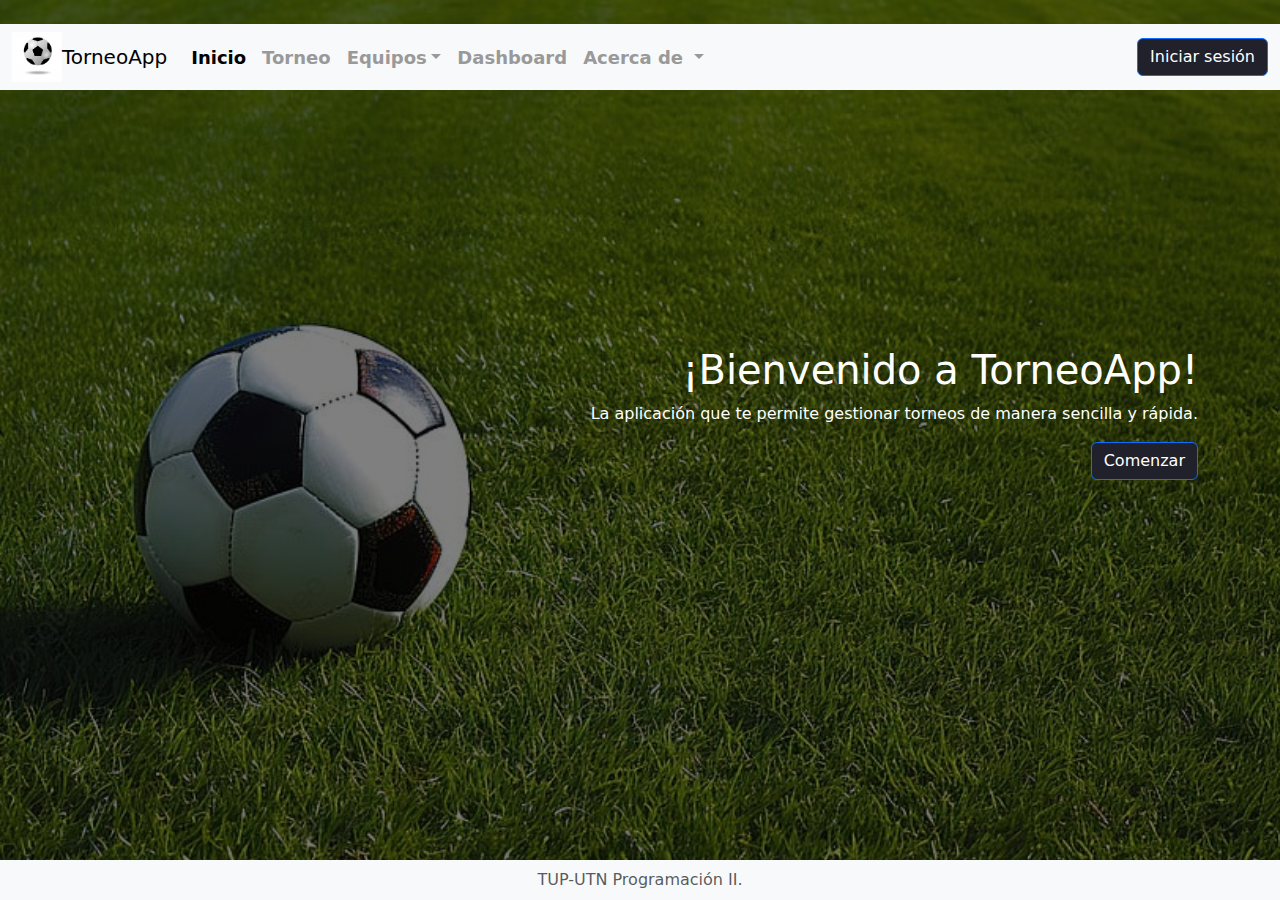
==== ProyectoTorneo/TorneoFront/html/index.html @ a66796f4 "register" ====
<!DOCTYPE html>
<html lang="en">

<head>
  <meta charset="UTF-8">
  <meta name="viewport" content="width=device-width, initial-scale=1.0">
  <title>TorneoApp</title>
  <link href="https://cdn.jsdelivr.net/npm/bootstrap@5.3.3/dist/css/bootstrap.min.css" rel="stylesheet" >
  <script src="https://cdn.jsdelivr.net/npm/bootstrap@5.3.3/dist/js/bootstrap.bundle.min.js"></script>
  <link rel="stylesheet" href="../css/style.css">
</head>

<body class="flex align-items-center py-4" style="background-color: #2D4354;">
  <header>
    <nav class="navbar navbar-expand-lg bg-body-tertiary w-100">
      <div class="container-fluid">
        <img src="../images/logo.jpg" alt="logo" width="50" height="50">
        <a class="navbar-brand" href="index.html">TorneoApp</a>
        <button class="navbar-toggler" type="button" data-bs-toggle="collapse" data-bs-target="#navbarSupportedContent"
          aria-controls="navbarSupportedContent" aria-expanded="false" aria-label="Toggle navigation">
          <span class="navbar-toggler-icon"></span>
        </button>
        <div class="collapse navbar-collapse" id="navbarSupportedContent">
          <ul class="navbar-nav me-auto mb-2 mb-lg-0">
            <li class="nav-item">
              <a class="nav-link active" aria-current="page" href="index.html">Inicio</a>
            </li>
            <li class="nav-item">
              <a class="nav-link" href="soporte.html">Torneo</a>
            </li>
            <li class="nav-item dropdown">
              <a class="nav-link dropdown-toggle" href="#" role="button" data-bs-toggle="dropdown"
                aria-expanded="false">Equipos</a>
              <ul class="dropdown-menu">
                <li><a class="dropdown-item" href="Equipos.html">Ver equipos</a></li>
                <li><a class="dropdown-item" href="transaccion.html">Agregar equipo</a></li>
              </ul>
            </li>
            <li class="nav-item">
              <a class="nav-link" href="dashboard.html">Dashboard</a>
            </li>
            <li class="nav-item dropdown">
              <a class="nav-link dropdown-toggle" href="#" role="button" data-bs-toggle="dropdown"
                aria-expanded="false">
                Acerca de
              </a>
              <ul class="dropdown-menu">
                <li><a class="dropdown-item" href="#">Piotti Pereyra, Cibels Antonella – 412010</a></li>
                <li><a class="dropdown-item" href="#">Parodi, Pedro - 412055</a></li>
                <li><a class="dropdown-item" href="#">Vela Rodriguez, Adrián - 113201</a></li>
                <li><a class="dropdown-item" href="#">Acuña, Facundo - 112679</a></li>
              </ul>
            </li>
          </ul>
          <div class="d-flex justify-content-end">
            <div class="dropdown">
              <button type="button" id="miBoton" class="btn btn-primary dropdown-toggle ms-auto"
                data-bs-toggle="dropdown" aria-expanded="false" data-bs-auto-close="outside"
                style="background-color: #20212B;">
                Iniciar sesión
              </button>
              <form class="dropdown-menu py-4 p-4" id="formularioInicioSesion" ">
                <div class="mb-3">
                  <label for="username" class="form-label">Nombre de usuario</label>
                  <input type="text" name="username" class="form-control" id="username"
                    placeholder="Ingrese su nombre de usuario" required>
                </div>
                <div class="mb-3" id="password-container">
                  <label for="password" class="form-label">Contraseña</label>
                  <input type="password" name="password" class="form-control" id="password"
                    placeholder="Ingrese su contraseña" required>
                </div>
                <div class="text-center">
                <div class="mt-3">
                <button type="button" class="btn btn-primary" id="loginButton" style="background-color: #20212B;" onclick="login()"
                  >Iniciar sesión</button>
                </div>
                <div class="mt-3">
                  <button type="button" class="btn btn-primary" data-bs-toggle="modal" data-bs-target="#registroModal">
                    Registrarse
                  </button>
                </div>

                  <div class="modal" id="registroModal" tabindex="-1" aria-labelledby="registroModalLabel"
                    aria-hidden="true">
                    <div class="modal-dialog">
                      <div class="modal-content">
                        <div class="modal-header">
                          <h5 class="modal-title fs-5" id="registroModalLabel">Formulario de Registro</h5>
                          <button type="button" class="btn-close" data-bs-dismiss="modal" aria-label="Close"></button>
                        </div>
                        <div class="modal-body">
                          <form id="formRegistro">
                            <div class="mb-3">
                              <label for="username" class="form-label">Nombre de usuario</label>
                              <input type="text" class="form-control" id="usernameRegister"
                                placeholder="Ingrese su nombre de usuario" required>
                            </div>
                            <div class="mb-3">
                              <label for="password" class="form-label">Contraseña</label>
                              <input type="password" class="form-control" id="passwordRegister"
                                placeholder="Ingrese su contraseña" required>
                            </div>
                            <div class="mb-3">
                              <label for="role" class="form-label">Rol</label>
                              <select class="form-select" id="role" required>
                                <option value="" disabled selected>Selecciona un rol</option>
                                <option value="1">Administrador</option>
                                <option value="2">Jugador</option>
                                <option value="3">Árbitro</option>
                              </select>
                            </div>
                            <div class="modal-footer">
                              <button type="submit" class="btn btn-primary" onclick="registrar()"
                              style="background-color: #20212B;">Registrarse</button>
                            </div>
                          </form>
                        </div>
                      </div>
                    </div>
                  </div>

                </div>
              </form>
            </div>
          </div>
        </div>
      </div>
    </nav>
  </header>

  <div class="container-sm" id="TextBienvenida">
    <div class=".col-md-5 .offset-md-3">
      <h1 class="text-white">¡Bienvenido a TorneoApp!</h1>
      <p class="text-white">La aplicación que te permite gestionar torneos de manera sencilla y rápida.</p>
      <button class="btn btn-primary" style="background-color: #20212B;"
        onclick="location.href='../html/dashboard.html'">Comenzar</button>
    </div>
  </div>
  <script src="../js/iniciosesion.js"></script>
  
  </div>

  <footer class="footer mt-auto py-2 bg-body-tertiary text-center" style="bottom: 0; width: 100%;">
    <div class="container">
      <span class="text-muted">TUP-UTN Programación II.</span>
    </div>
  </footer>
</body>

</html>
---- ProyectoTorneo/TorneoFront/css/style.css ----
body {
    background:linear-gradient(rgba(0, 0, 0, 0.5), rgba(0,0,0,0.5)), url("../images/3.png.jpg");

    background-size: cover; 
    background-attachment: fixed; 
    background-repeat: no-repeat;
    position: relative; 
    margin: 0; 
    height: 100%; 
   
}

body::before {
    content: "";
    position: absolute;
    top: 0;
    bottom: 0;
    left: 0;
    width: 100%;
    height: 100%;
    z-index: -1;
}


.nav-link{
    text-decoration: none;
    padding: 0.5rem 0.75rem;
    font-size: 18px;
    font-weight: 600;
    color: #999999;
    position: relative;
    transition: color 0.25s;
}



#TextBienvenida{
    display: flex  ;
    text-align: right;
    justify-content: flex-end;
    padding-top: 20%;
}

#FormularioBox{
    display: flex  ;
    /* text-align: right; */
    justify-content: flex-end;
    padding: 5%;
}

#labelFormulario{
    color: rgba(255, 255,255, 0.8);
    text-transform: uppercase;
    font-size: 10px;
    letter-spacing: 2px;
    padding-left: 10px;
}
.form-control{
    background: rgba(255, 255,255, 0.8);
    height: 40px;
    line-height: 40px;
    border-radius: 20px;
    padding:  0px 20px;
    border: none;
    margin-bottom: 20px;
    color:black;
}

#FormularioBox form{
    display: flex;
    flex-direction: column;
    align-items: stretch;
    justify-content: center;
    text-align: left;
    background-color: rgba(0, 0, 0, 0.3);
    padding: 25px;
    border-radius: 10px;
    width: 400px;
    height: 400px;
    margin-right: 20px;
}

#TextBienvenida form input{
    margin-bottom: 10px;
    padding: 10px;
    border-radius: 5px;
    border:rgba(0, 0, 0, 0.3);
}
#miBoton::after {
    display: none; /* Oculta la flecha */
}

.modal-content {
    background-color: #f8f9fa; /* Cambia el color de fondo si es necesario */
    text-align: left;
}

.modal-backdrop {
    opacity: 0.5; /* Ajusta la opacidad del fondo, si es muy oscuro, cambia este valor */
    --bs-backdrop-zindex: 0;
}


.btn-edit-deleteEquipos .btn-edit-delete-Jugadores{
    display: flex;
    justify-content: center;
}

#formularioInicioSesion{
    left: -100px;
}

#boxForm{
    display: flex;
    justify-content: space-around;
}



.footer {
   position: fixed;  /*  Cambia de absolute a relative */
    bottom: 0;
    width: 100%;
}

@media (max-width: 768px) {
    #boxForm{
        flex-direction: column;
    }
}

@media(min-width: 768px){
    .md-4{
        width: 35%;
    } .md-7{
        width: 55%;
    }
}
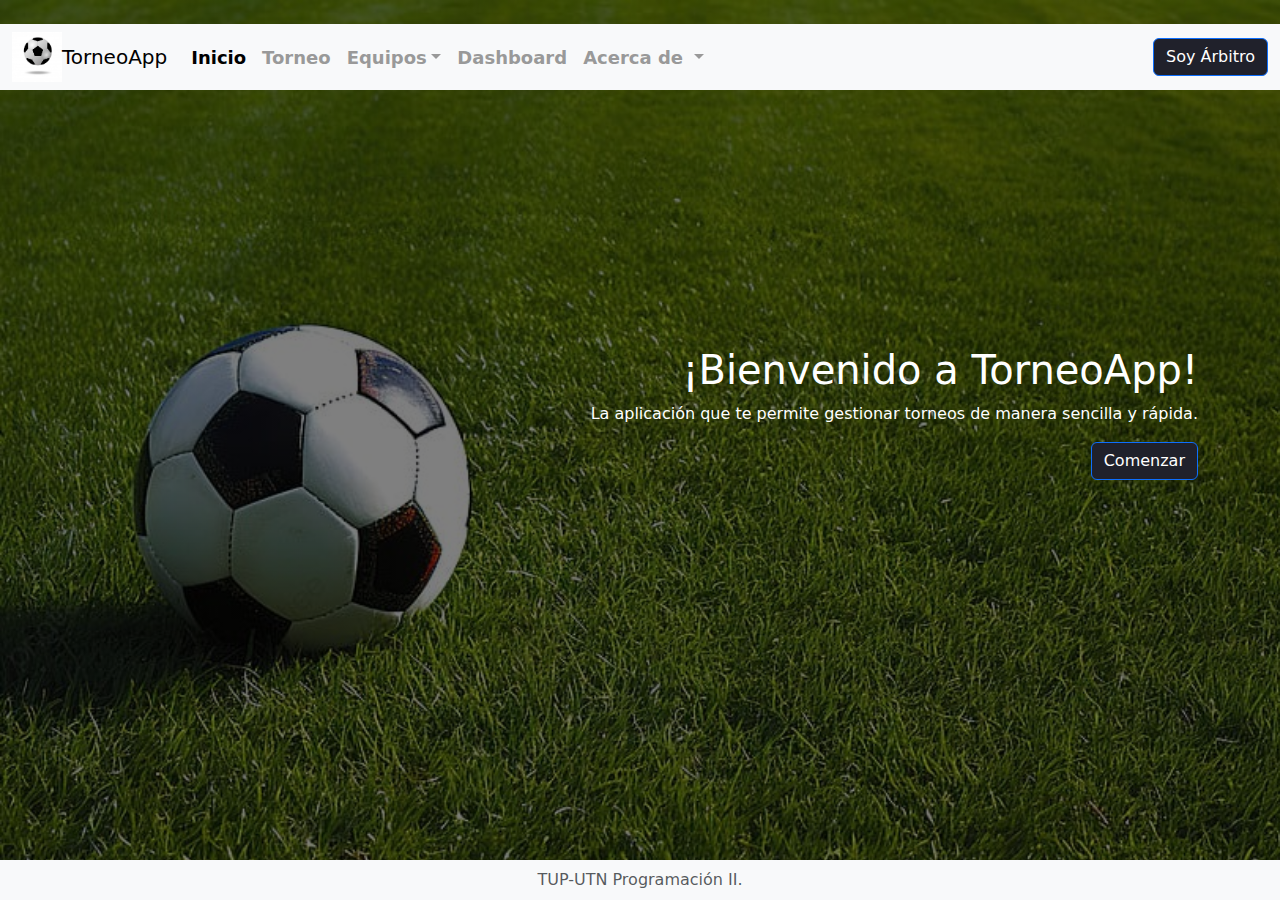
==== commit 5e562ebf: "modificiacion en nav" ====
--- a/ProyectoTorneo/TorneoFront/html/index.html
+++ b/ProyectoTorneo/TorneoFront/html/index.html
@@ -57,7 +57,7 @@
               <button type="button" id="miBoton" class="btn btn-primary dropdown-toggle ms-auto"
                 data-bs-toggle="dropdown" aria-expanded="false" data-bs-auto-close="outside"
                 style="background-color: #20212B;">
-                Iniciar sesión
+                Soy Árbitro
               </button>
               <form class="dropdown-menu py-4 p-4" id="formularioInicioSesion" ">
                 <div class="mb-3">
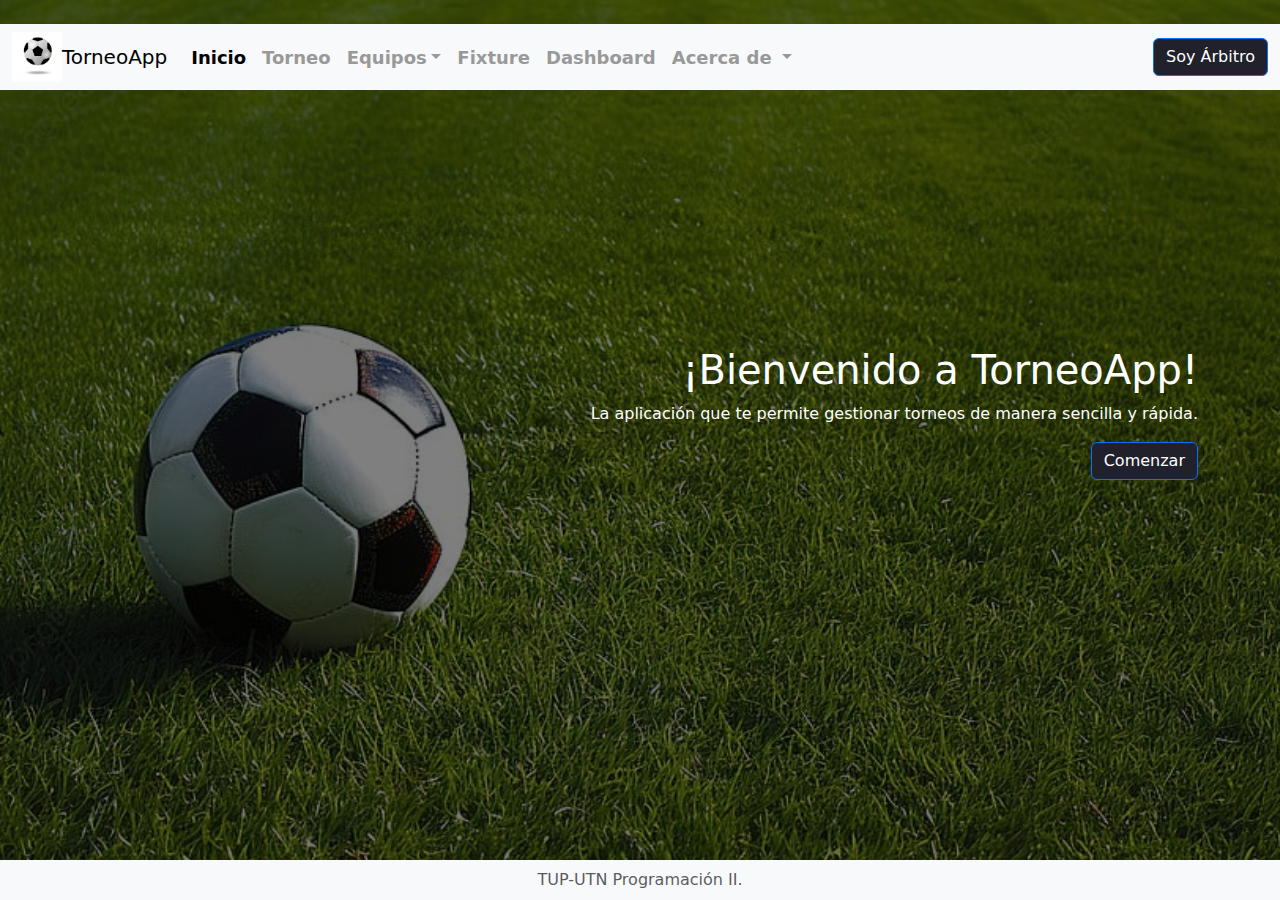
==== commit 7e20fc3e: "mejorado de fixture" ====
--- a/ProyectoTorneo/TorneoFront/html/index.html
+++ b/ProyectoTorneo/TorneoFront/html/index.html
@@ -35,6 +35,9 @@
                 <li><a class="dropdown-item" href="Equipos.html">Ver equipos</a></li>
                 <li><a class="dropdown-item" href="transaccion.html">Agregar equipo</a></li>
               </ul>
+            </li>
+            <li class="nav-item">
+              <a class="nav-link" href="fixture.html">Fixture</a>
             </li>
             <li class="nav-item">
               <a class="nav-link" href="dashboard.html">Dashboard</a>
@@ -76,8 +79,8 @@
                   >Iniciar sesión</button>
                 </div>
                 <div class="mt-3">
-                  <button type="button" class="btn btn-primary" data-bs-toggle="modal" data-bs-target="#registroModal">
-                    Registrarse
+                  <button type="button" class="btn btn-link" data-bs-toggle="modal" data-bs-target="#registroModal">
+                    Registrar un árbitro
                   </button>
                 </div>
 
@@ -133,6 +136,7 @@
     <div class=".col-md-5 .offset-md-3">
       <h1 class="text-white">¡Bienvenido a TorneoApp!</h1>
       <p class="text-white">La aplicación que te permite gestionar torneos de manera sencilla y rápida.</p>
+      
       <button class="btn btn-primary" style="background-color: #20212B;"
         onclick="location.href='../html/dashboard.html'">Comenzar</button>
     </div>
--- a/ProyectoTorneo/TorneoFront/css/style.css
+++ b/ProyectoTorneo/TorneoFront/css/style.css
@@ -107,7 +107,7 @@
 }
 
 #formularioInicioSesion{
-    left: -100px;
+    left: -150px;
 }
 
 #boxForm{
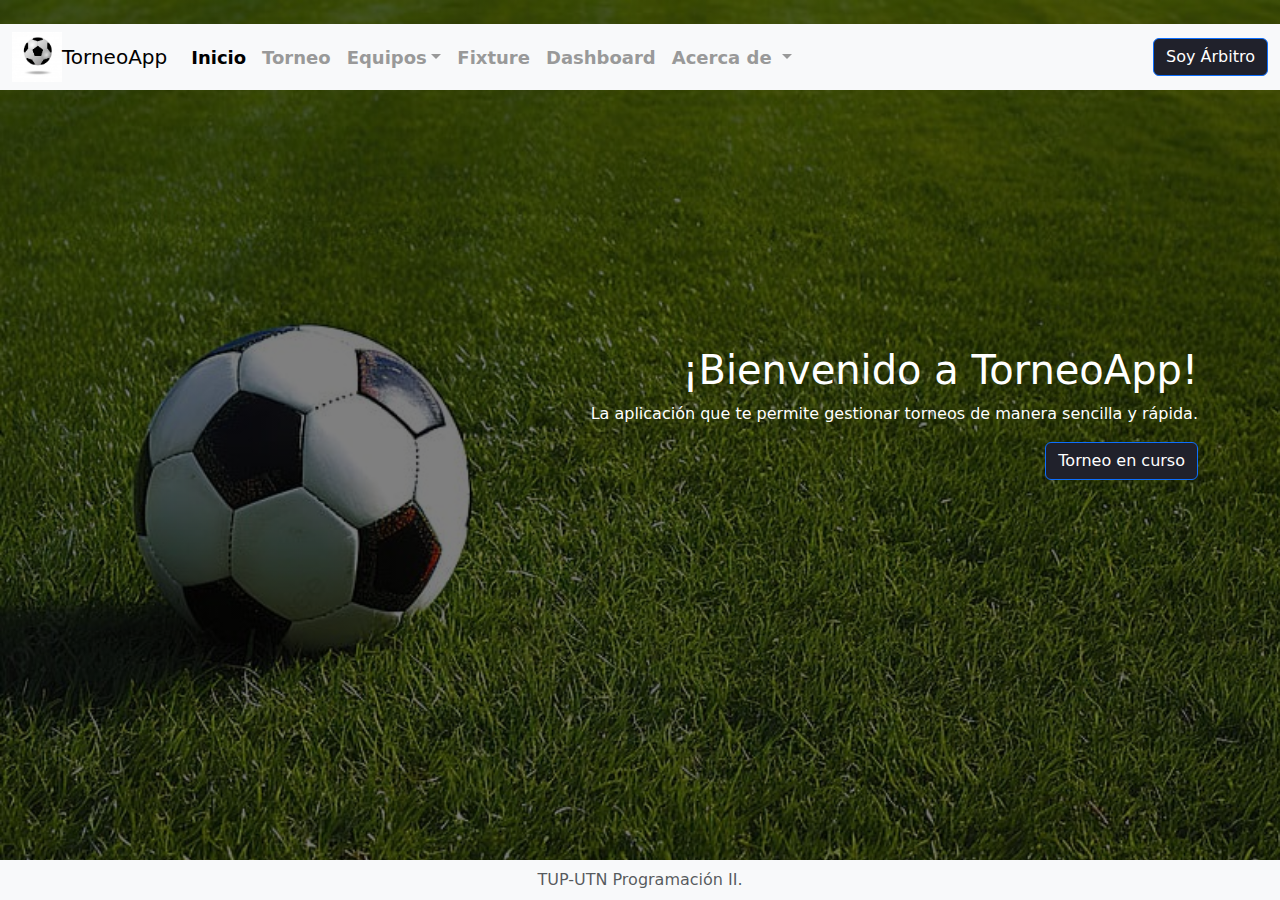
==== commit 991531a7: "log in para admin" ====
--- a/ProyectoTorneo/TorneoFront/html/index.html
+++ b/ProyectoTorneo/TorneoFront/html/index.html
@@ -33,7 +33,7 @@
                 aria-expanded="false">Equipos</a>
               <ul class="dropdown-menu">
                 <li><a class="dropdown-item" href="Equipos.html">Ver equipos</a></li>
-                <li><a class="dropdown-item" href="transaccion.html">Agregar equipo</a></li>
+                <li><a class="dropdown-item" href="transaccion.html" id="dropdown_AgregarEquipo">Agregar equipo</a></li>
               </ul>
             </li>
             <li class="nav-item">
@@ -79,7 +79,7 @@
                   >Iniciar sesión</button>
                 </div>
                 <div class="mt-3">
-                  <button type="button" class="btn btn-link" data-bs-toggle="modal" data-bs-target="#registroModal">
+                  <button type="button" class="btn btn-link" data-bs-toggle="modal" data-bs-target="#registroModal" id="registrarUnArbitro">
                     Registrar un árbitro
                   </button>
                 </div>
@@ -138,7 +138,7 @@
       <p class="text-white">La aplicación que te permite gestionar torneos de manera sencilla y rápida.</p>
       
       <button class="btn btn-primary" style="background-color: #20212B;"
-        onclick="location.href='../html/dashboard.html'">Comenzar</button>
+        onclick="location.href='../html/dashboard.html'">Torneo en curso</button>
     </div>
   </div>
   <script src="../js/iniciosesion.js"></script>
@@ -151,5 +151,11 @@
     </div>
   </footer>
 </body>
+<script>
+  document.addEventListener("DOMContentLoaded", function() {
+  actualizarEstadoBoton();
+  OcultarSecciones();
+});
+</script>
 
 </html>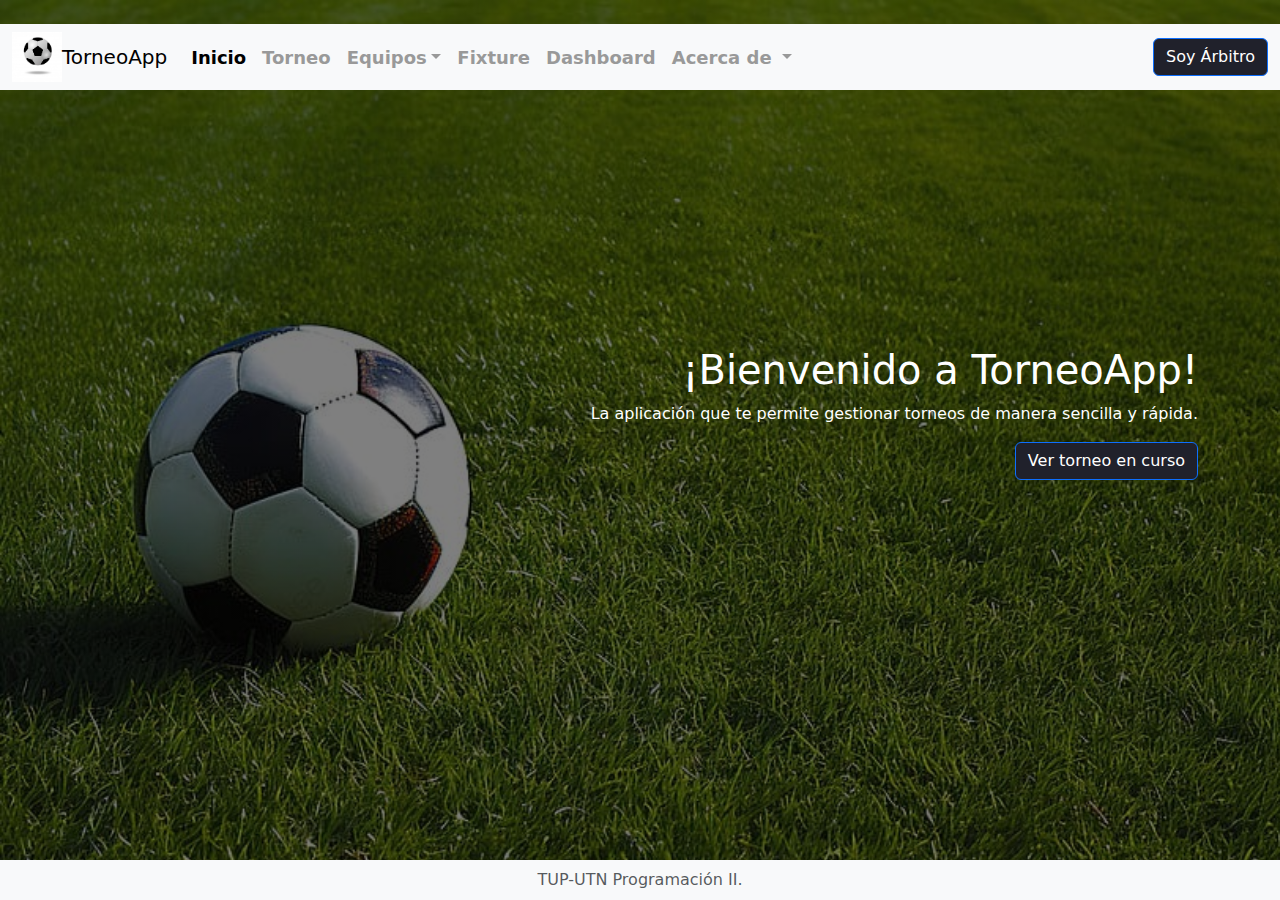
==== commit 547e7228: "roles" ====
--- a/ProyectoTorneo/TorneoFront/html/index.html
+++ b/ProyectoTorneo/TorneoFront/html/index.html
@@ -109,8 +109,7 @@
                               <select class="form-select" id="role" required>
                                 <option value="" disabled selected>Selecciona un rol</option>
                                 <option value="1">Administrador</option>
-                                <option value="2">Jugador</option>
-                                <option value="3">Árbitro</option>
+                                <option value="2">Árbitro</option>
                               </select>
                             </div>
                             <div class="modal-footer">
@@ -138,7 +137,7 @@
       <p class="text-white">La aplicación que te permite gestionar torneos de manera sencilla y rápida.</p>
       
       <button class="btn btn-primary" style="background-color: #20212B;"
-        onclick="location.href='../html/dashboard.html'">Torneo en curso</button>
+        onclick="location.href='../html/dashboard.html'">Ver torneo en curso</button>
     </div>
   </div>
   <script src="../js/iniciosesion.js"></script>
